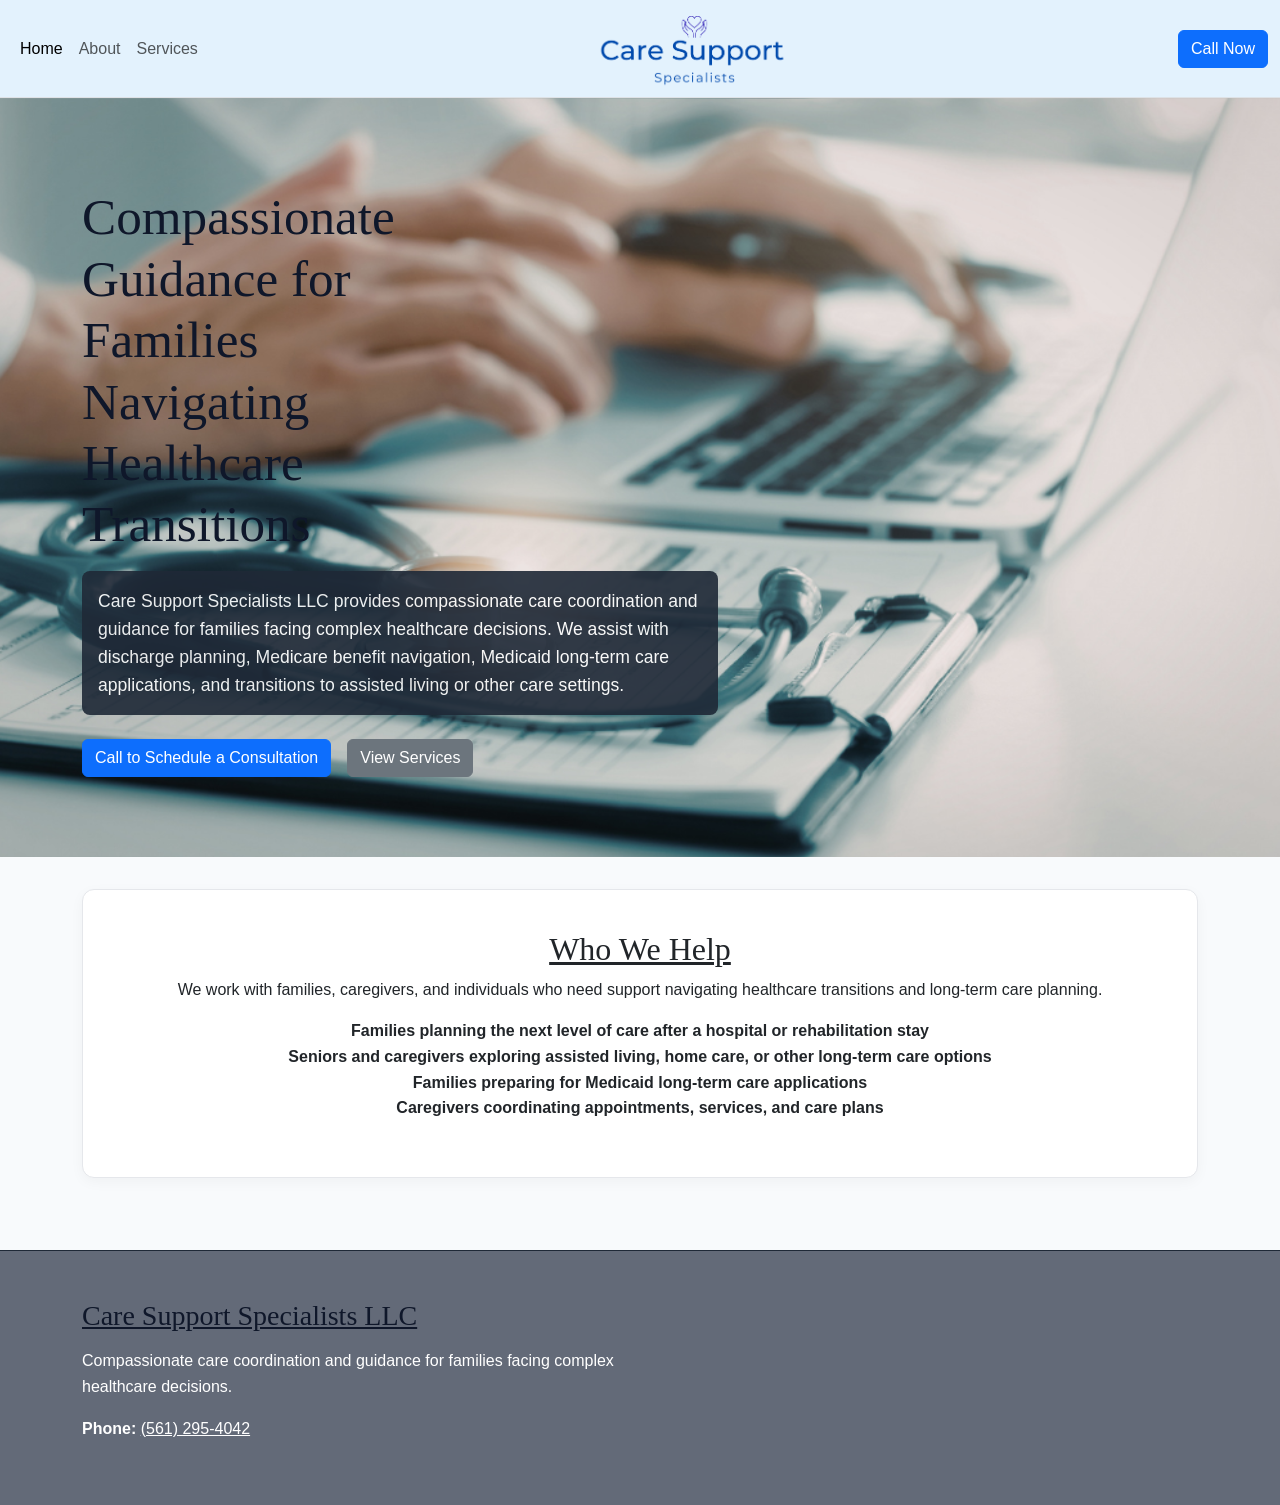
==== docs/index.html @ aa5aa333 "Move everything into docs" ====
<html lang="en">
<head>
  <meta charset="UTF-8" />
  <meta name="viewport" content="width=device-width, initial-scale=1.0" />
  <title>Care Support Specialists LLC | Care Coordination & Healthcare Transition Support</title>
  <link
  href="https://cdn.jsdelivr.net/npm/bootstrap@5.3.8/dist/css/bootstrap.min.css"
  rel="stylesheet">
  <link rel="stylesheet" href="assets/css/styles.css" />
</head>
<body>
  <header class="site-header">
    <nav class="navbar navbar-expand-lg custom-navbar border-bottom border-body">
      <div class="container-fluid d-flex justify-content-between align-items-center">

        <!-- Bootstrap Collapse Button -->
      <div class="d-flex">
        <button
          class="navbar-toggler order-lg-1"
          type="button"
          data-bs-toggle="collapse"
          data-bs-target="#mainNav"
          aria-controls="mainNav"
          aria-expanded="false"
          aria-label="Toggle navigation"
        >
          <span class="navbar-toggler-icon"></span>
        </button>
        <!-- End Bootstrap Collapse Button -->

        <!-- Nav Links -->
        <div class="collapse navbar-collapse " id="mainNav">
          <ul class="navbar-nav me-auto mb-2 mb-lg-0">
            <li class="nav-item"><a class="nav-link active" aria-current="page" href="index.html">Home</a></li>
            <li class="nav-item"><a class="nav-link" href="about.html">About</a></li>
            <li class="nav-item"><a class="nav-link" href="services.html">Services</a></li>
          </ul>
        </div>
      </div>
        <!-- End Nav Links -->

        <!-- Brand Logo -->
        <div>
          <a class="navbar-brand mx-lg-auto" href="index.html">
            <img
              src="assets/images/logo/careSupportSpecialistWordmarkLogo.png"
              alt="Care Support Specialists LLC Logo"
              class="brand-logo"
            >
          </a>
        </div>
        <!-- End Brand Logo -->
         
         <!-- Call Button -->
        <div>
          <a href="tel:15612954042" class="btn btn-primary">
            Call Now
          </a>
        </div>
        <!-- End Call Button -->
      </div>
    </nav>
  </header>

  <section class="hero">
    <div class="container">
      <h1 class="hero-header">Compassionate Guidance for Families Navigating Healthcare Transitions</h1>
      <p>
        Care Support Specialists LLC provides compassionate care coordination and
        guidance for families facing complex healthcare decisions. We assist with
        discharge planning, Medicare benefit navigation, Medicaid long-term care
        applications, and transitions to assisted living or other care settings.
      </p>
      <div class="hero-actions">
        <a href="tel:15612954042" class="btn btn-primary">Call to Schedule a Consultation</a>
        <a href="services.html" class="btn btn-secondary">View Services</a>
      </div>
    </div>
  </section>
  <div class="container text-center">
    <div class="row">
      <div class="col-xxl-12 col-xl-12 col-md-12 col-sm-12 col-12 mb-4">
        <div class="card">
          <div class="card-body">
            <h2 class="card-title">Who We Help</h2>
            <p class="card-text px-lg-5 px-md-5">
              We work with families, caregivers, and individuals who need support navigating healthcare transitions and long-term care planning.
            </p>
            <ul>
              <li>Families planning the next level of care after a hospital or rehabilitation stay</li>
              <li>Seniors and caregivers exploring assisted living, home care, or other long-term care options</li>
              <li>Families preparing for Medicaid long-term care applications</li>
              <li>Caregivers coordinating appointments, services, and care plans</li>
            </ul>
          </div>
        </div>
      </div>
    </div>
  </div>

  <footer>
    <div class="container">
      <h3>Care Support Specialists LLC</h3>
      <p>Compassionate care coordination and guidance for families facing complex healthcare decisions.</p>
      <p><strong>Phone:</strong> <a href="tel:15612954042">(561) 295-4042</a></p>
    </div>
  </footer>
  <script src="https://cdn.jsdelivr.net/npm/bootstrap@5.3.8/dist/js/bootstrap.bundle.min.js"></script>
  <script src="../assets/js/main.js"></script>
</body>
</html>
---- docs/assets/css/styles.css ----
/* HTML Defaults */
* {
  box-sizing: border-box;
  margin: 0;
  padding: 0;
}

html {
  scroll-behavior: smooth;
}

body {
  font-family: 'Segoe UI', Tahoma, Geneva, Verdana, sans-serif;
  line-height: 1.6;
  color: #1f2937;
  background-color: #f8fafc;
}

h1, h2, h3, h4, h5, h6 {
  font-family: Cambria, Cochin, Georgia, Times, 'Times New Roman', serif;
  color: #1f2937;
}

/* End HTML Defaults */

/* Navigation */

.navbar {
  background-color: #e3f2fd;
}

.navbar-toggler {
  border: none;
}

.navbar-toggler:focus {
  outline: none;
  box-shadow: none;
}

.brand-logo {
  height: auto;
  width: 200px;
  margin-top: 0.5rem;
}

/* End Nav */

.logo {
  height: auto;
  width: 200px;
  margin-top: 0.5rem;
  mix-blend-mode: multiply;
}


img {
  max-width: 100%;
  display: block;
}

a {
  color: inherit;
  text-decoration: none;
}

/* .container {
  width: min(1100px, 90%);
  margin: 0 auto;
} */

section {
  padding: 1rem 0;
}

h1,
h2,
h3 {
  line-height: 1.2;
  margin-bottom: 1rem;
  color: #0f172a;
}

p {
  margin-bottom: 1rem;
  max-width: 65ch;
}

.hero {
  background: linear-gradient(to bottom, #eff6ff, #ffffff);
  padding: 5rem 0;
  background-image: url('../images/medicalStockSeries/1.png');
  background-position: center;
  background-size: cover;
  margin-bottom: 2rem;
}

.hero h1 {
  font-size: clamp(2rem, 4vw, 3.5rem);
  max-width: 14ch;
  padding-top: 0.5rem;
}
.hero p {
  font-size: 1.1rem;
  margin-bottom: 1.5rem;
  background-color: #1f2937;
  border-radius: 0.5rem;
  color: #ffffff;
  padding: 1rem;
  opacity: 0.9;
}

.hero-actions {
  display: flex;
  flex-wrap: wrap;
  gap: 1rem;
}

.grid {
  display: grid;
  gap: 1.5rem;
}

.grid-2 {
  grid-template-columns: repeat(2, minmax(0, 1fr));
}

.card {
  background: #ffffff;
  padding: 1.5rem;
  border-radius: 0.75rem;
  border: 1px solid #e5e7eb;
  box-shadow: 0 4px 14px rgba(0, 0, 0, 0.04);
}

footer {
  background: #636a78;
  color: #ffffff;
  padding: 3rem 0;
  margin-top: 3rem;
  border-top: #1f2937 solid 1px;
}

footer h3 {
  color: #0f172a;
  margin-bottom: 1rem;
}

footer p {
  color: #ffffff;
}

footer a {
  color: #ffffff;
  text-decoration: underline;
}

footer a:hover {
  color: #2563eb;
}

/* Home Page Overrides */

/* End Home Page Overrides */

/* About Page Overrides */

.about {
  background-image: url('../images/medicalStockSeries/2.png');
  background-position: center;
  background-size: cover;
  padding: 5rem 0;
  display: grid;
  justify-content: center;
  backdrop-filter: blur(20px);
  margin-bottom: 2rem;
}

.banner p {
  font-size: 1.25rem;
  font-weight: 600;
  padding: 1rem;
  background-color: rgba(3, 8, 56, 0.2);
  border-radius: 1em 1em 7rem 1em;
  backdrop-filter: blur(100px);
  color: #000000;
}

/* End About Page overrides */

/* Services Page Overrides */
.services-banner {
  background-image: url('../images/medicalStockSeries/3.png');
  background-position: center;
  background-size: cover;
  padding: 17rem 0;
  display: grid;
  justify-content: center;
  margin-bottom: 2rem;
}

.card-body ul{
  list-style-type: none;
  padding-left: 0;
  font-weight: 600;
}

.card-body h2, h3{
  text-decoration: underline;
}

.card-text{
  max-width: none;
}

/* End Services Page Overrides */
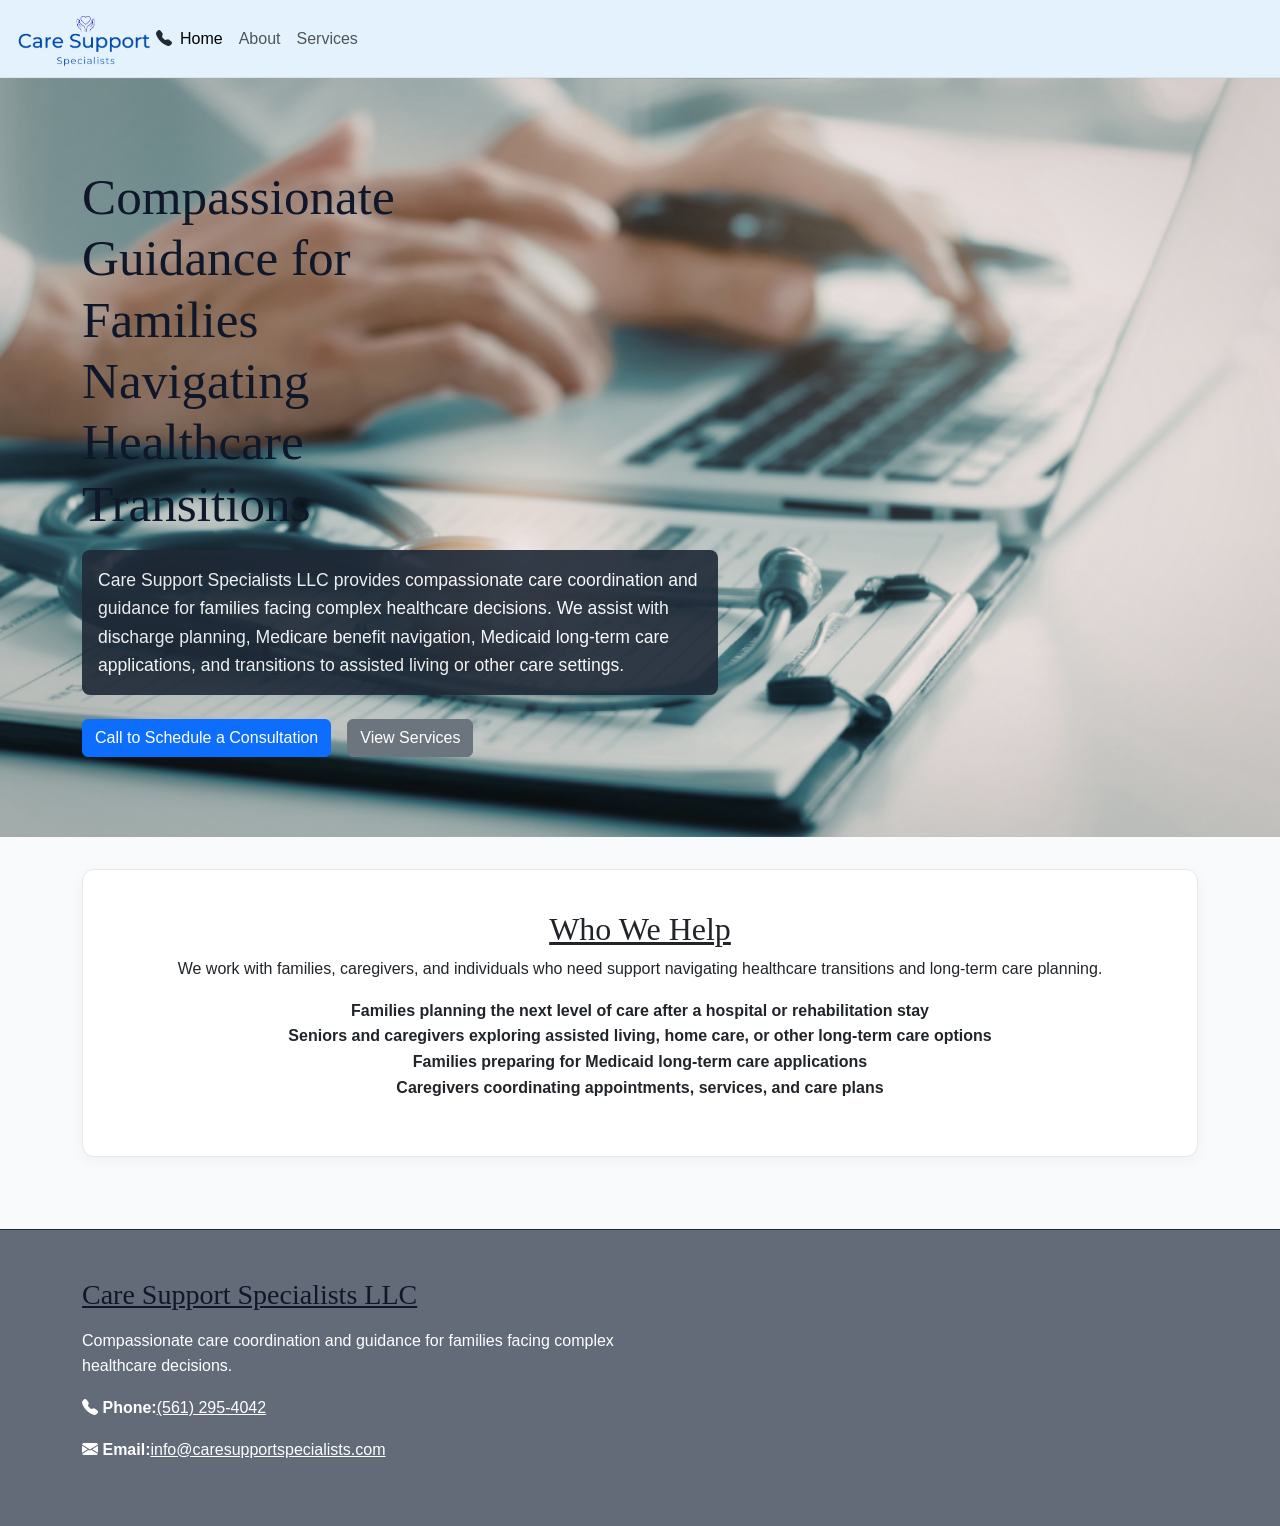
==== commit 672b7a28: "Fix Navbar display, Add Email to Footer, and Add BI icons." ====
--- a/docs/index.html
+++ b/docs/index.html
@@ -6,6 +6,7 @@
   <link
   href="https://cdn.jsdelivr.net/npm/bootstrap@5.3.8/dist/css/bootstrap.min.css"
   rel="stylesheet">
+  <link rel="stylesheet" href="https://cdn.jsdelivr.net/npm/bootstrap-icons@1.13.1/font/bootstrap-icons.min.css">
   <link rel="stylesheet" href="assets/css/styles.css" />
 </head>
 <body>
@@ -14,7 +15,6 @@
       <div class="container-fluid d-flex justify-content-between align-items-center">
 
         <!-- Bootstrap Collapse Button -->
-      <div class="d-flex">
         <button
           class="navbar-toggler order-lg-1"
           type="button"
@@ -27,17 +27,6 @@
           <span class="navbar-toggler-icon"></span>
         </button>
         <!-- End Bootstrap Collapse Button -->
-
-        <!-- Nav Links -->
-        <div class="collapse navbar-collapse " id="mainNav">
-          <ul class="navbar-nav me-auto mb-2 mb-lg-0">
-            <li class="nav-item"><a class="nav-link active" aria-current="page" href="index.html">Home</a></li>
-            <li class="nav-item"><a class="nav-link" href="about.html">About</a></li>
-            <li class="nav-item"><a class="nav-link" href="services.html">Services</a></li>
-          </ul>
-        </div>
-      </div>
-        <!-- End Nav Links -->
 
         <!-- Brand Logo -->
         <div>
@@ -53,11 +42,21 @@
          
          <!-- Call Button -->
         <div>
-          <a href="tel:15612954042" class="btn btn-primary">
-            Call Now
+          <a href="tel:15612954042" class="">
+            <i class="bi bi-telephone-fill" title="Call Now"></i>
           </a>
         </div>
         <!-- End Call Button -->
+
+         <!-- Nav Links -->
+        <div class="collapse navbar-collapse " id="mainNav">
+          <ul class="navbar-nav me-auto mb-2 mb-lg-0">
+            <li class="nav-item"><a class="nav-link active" aria-current="page" href="index.html">Home</a></li>
+            <li class="nav-item"><a class="nav-link" href="about.html">About</a></li>
+            <li class="nav-item"><a class="nav-link" href="services.html">Services</a></li>
+          </ul>
+        </div>
+        <!-- End Nav Links -->
       </div>
     </nav>
   </header>
@@ -102,7 +101,18 @@
     <div class="container">
       <h3>Care Support Specialists LLC</h3>
       <p>Compassionate care coordination and guidance for families facing complex healthcare decisions.</p>
-      <p><strong>Phone:</strong> <a href="tel:15612954042">(561) 295-4042</a></p>
+      <p>
+        <i class="bi bi-telephone-fill"></i>
+        <strong>Phone:</strong><a href="tel:15612954042">(561) 295-4042</a>
+      </p>
+      <p>
+        <i class="bi bi-envelope-fill"></i>
+        <strong>Email:</strong><a href="mailto:info@caresupportspecialists.com">info@caresupportspecialists.com</a>
+      </p>
+      <!-- <p>
+        <i class="bi bi-geo-alt-fill"></i>
+        <strong>Address:</strong> 123 Main Street, Suite 100, Anytown, FL 12345
+      </p> -->
     </div>
   </footer>
   <script src="https://cdn.jsdelivr.net/npm/bootstrap@5.3.8/dist/js/bootstrap.bundle.min.js"></script>
--- a/docs/assets/css/styles.css
+++ b/docs/assets/css/styles.css
@@ -31,6 +31,8 @@
 
 .navbar-toggler {
   border: none;
+  padding: 0.05rem 0.05rem;
+  font-size: 0.875rem;
 }
 
 .navbar-toggler:focus {
@@ -40,19 +42,11 @@
 
 .brand-logo {
   height: auto;
-  width: 200px;
+  width: 9rem;
   margin-top: 0.5rem;
 }
 
 /* End Nav */
-
-.logo {
-  height: auto;
-  width: 200px;
-  margin-top: 0.5rem;
-  mix-blend-mode: multiply;
-}
-
 
 img {
   max-width: 100%;
@@ -63,11 +57,6 @@
   color: inherit;
   text-decoration: none;
 }
-
-/* .container {
-  width: min(1100px, 90%);
-  margin: 0 auto;
-} */
 
 section {
   padding: 1rem 0;
@@ -114,15 +103,6 @@
   display: flex;
   flex-wrap: wrap;
   gap: 1rem;
-}
-
-.grid {
-  display: grid;
-  gap: 1.5rem;
-}
-
-.grid-2 {
-  grid-template-columns: repeat(2, minmax(0, 1fr));
 }
 
 .card {
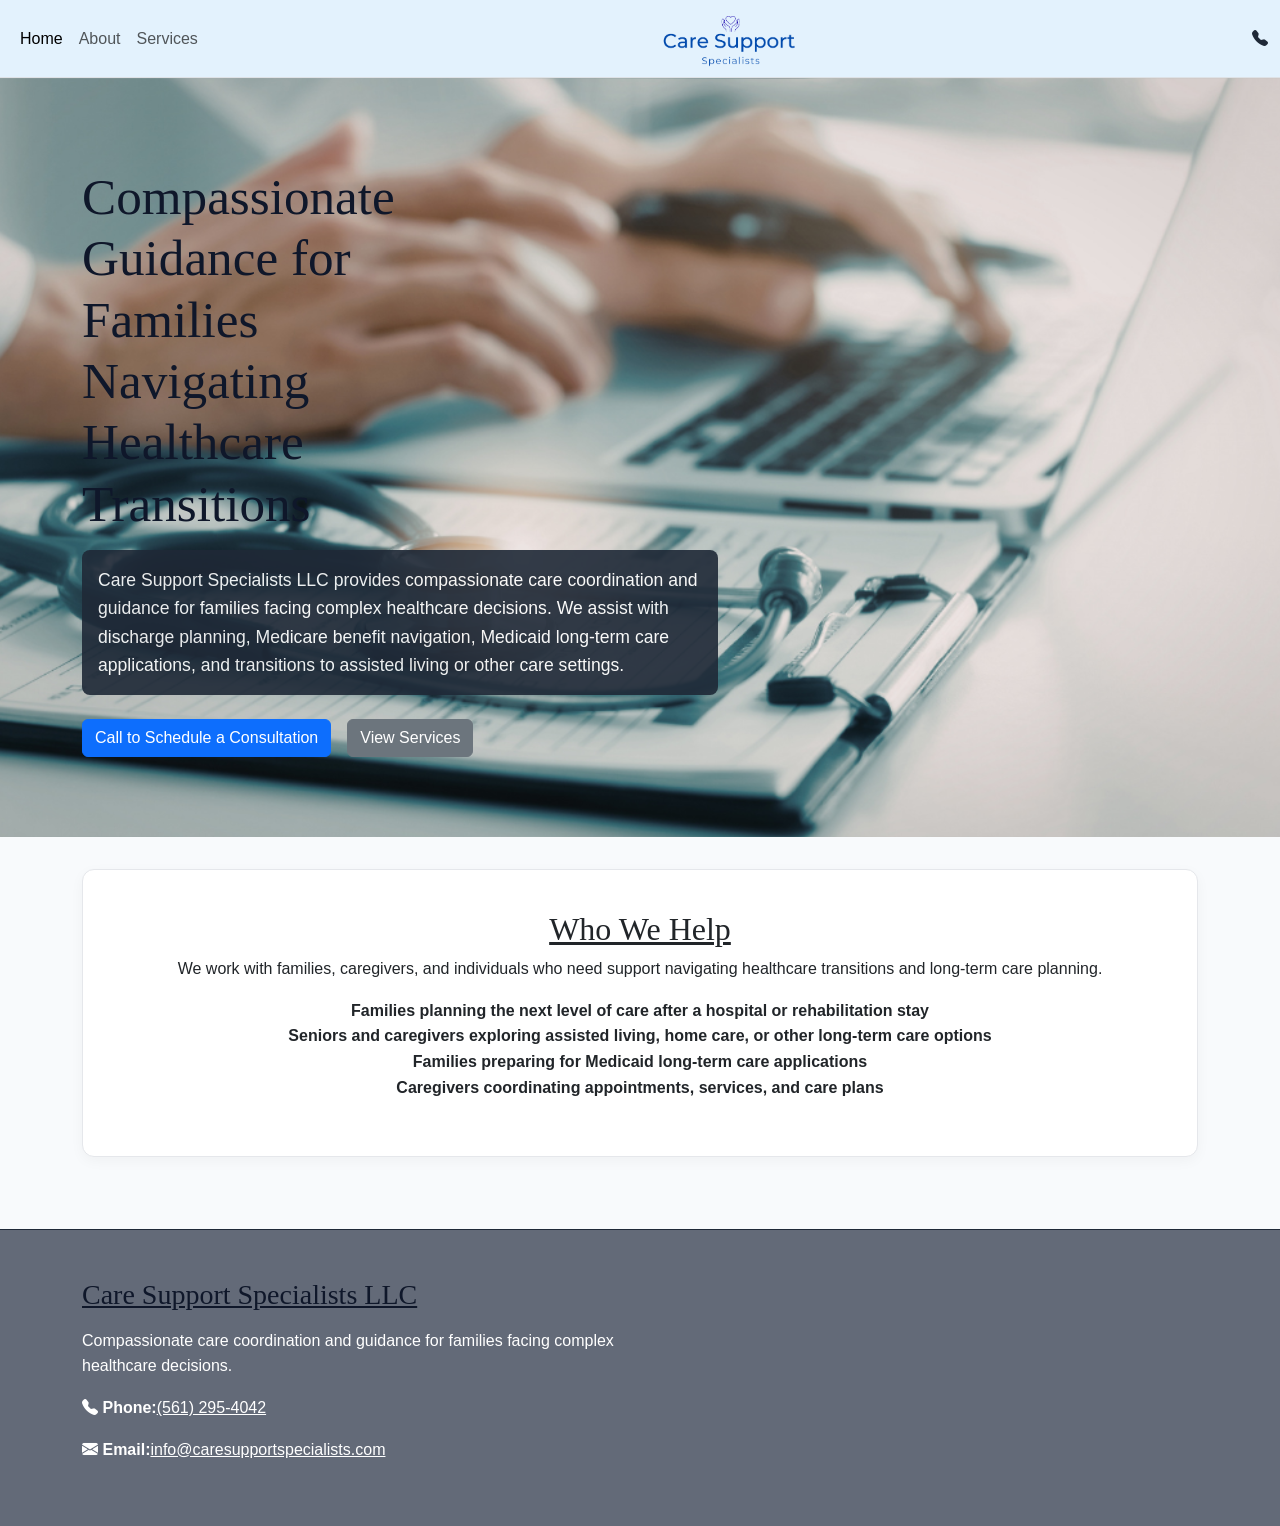
==== commit d2e51fea: "Fix Navbar Layout on screens >=768px" ====
--- a/docs/index.html
+++ b/docs/index.html
@@ -14,49 +14,32 @@
     <nav class="navbar navbar-expand-lg custom-navbar border-bottom border-body">
       <div class="container-fluid d-flex justify-content-between align-items-center">
 
-        <!-- Bootstrap Collapse Button -->
-        <button
-          class="navbar-toggler order-lg-1"
-          type="button"
-          data-bs-toggle="collapse"
-          data-bs-target="#mainNav"
-          aria-controls="mainNav"
-          aria-expanded="false"
-          aria-label="Toggle navigation"
-        >
-          <span class="navbar-toggler-icon"></span>
-        </button>
-        <!-- End Bootstrap Collapse Button -->
+        <div class="order-1">
+          <button class="navbar-toggler" type="button" data-bs-toggle="collapse" data-bs-target="#mainNav">
+            <span class="navbar-toggler-icon"></span>
+          </button>
 
-        <!-- Brand Logo -->
-        <div>
-          <a class="navbar-brand mx-lg-auto" href="index.html">
-            <img
-              src="assets/images/logo/careSupportSpecialistWordmarkLogo.png"
-              alt="Care Support Specialists LLC Logo"
-              class="brand-logo"
-            >
+          <div class="collapse navbar-collapse" id="mainNav">
+            <ul class="navbar-nav">
+              <li class="nav-item"><a class="nav-link active" href="index.html">Home</a></li>
+              <li class="nav-item"><a class="nav-link" href="about.html">About</a></li>
+              <li class="nav-item"><a class="nav-link" href="services.html">Services</a></li>
+            </ul>
+          </div>
+        </div>
+
+        <div class="order-2">
+          <a class="navbar-brand mx-0" href="index.html">
+            <img src="assets/images/logo/careSupportSpecialistWordmarkLogo.png" alt="Logo" class="brand-logo">
           </a>
         </div>
-        <!-- End Brand Logo -->
-         
-         <!-- Call Button -->
-        <div>
-          <a href="tel:15612954042" class="">
+
+        <div class="order-3">
+          <a href="tel:15612954042" class="nav-link">
             <i class="bi bi-telephone-fill" title="Call Now"></i>
           </a>
         </div>
-        <!-- End Call Button -->
 
-         <!-- Nav Links -->
-        <div class="collapse navbar-collapse " id="mainNav">
-          <ul class="navbar-nav me-auto mb-2 mb-lg-0">
-            <li class="nav-item"><a class="nav-link active" aria-current="page" href="index.html">Home</a></li>
-            <li class="nav-item"><a class="nav-link" href="about.html">About</a></li>
-            <li class="nav-item"><a class="nav-link" href="services.html">Services</a></li>
-          </ul>
-        </div>
-        <!-- End Nav Links -->
       </div>
     </nav>
   </header>
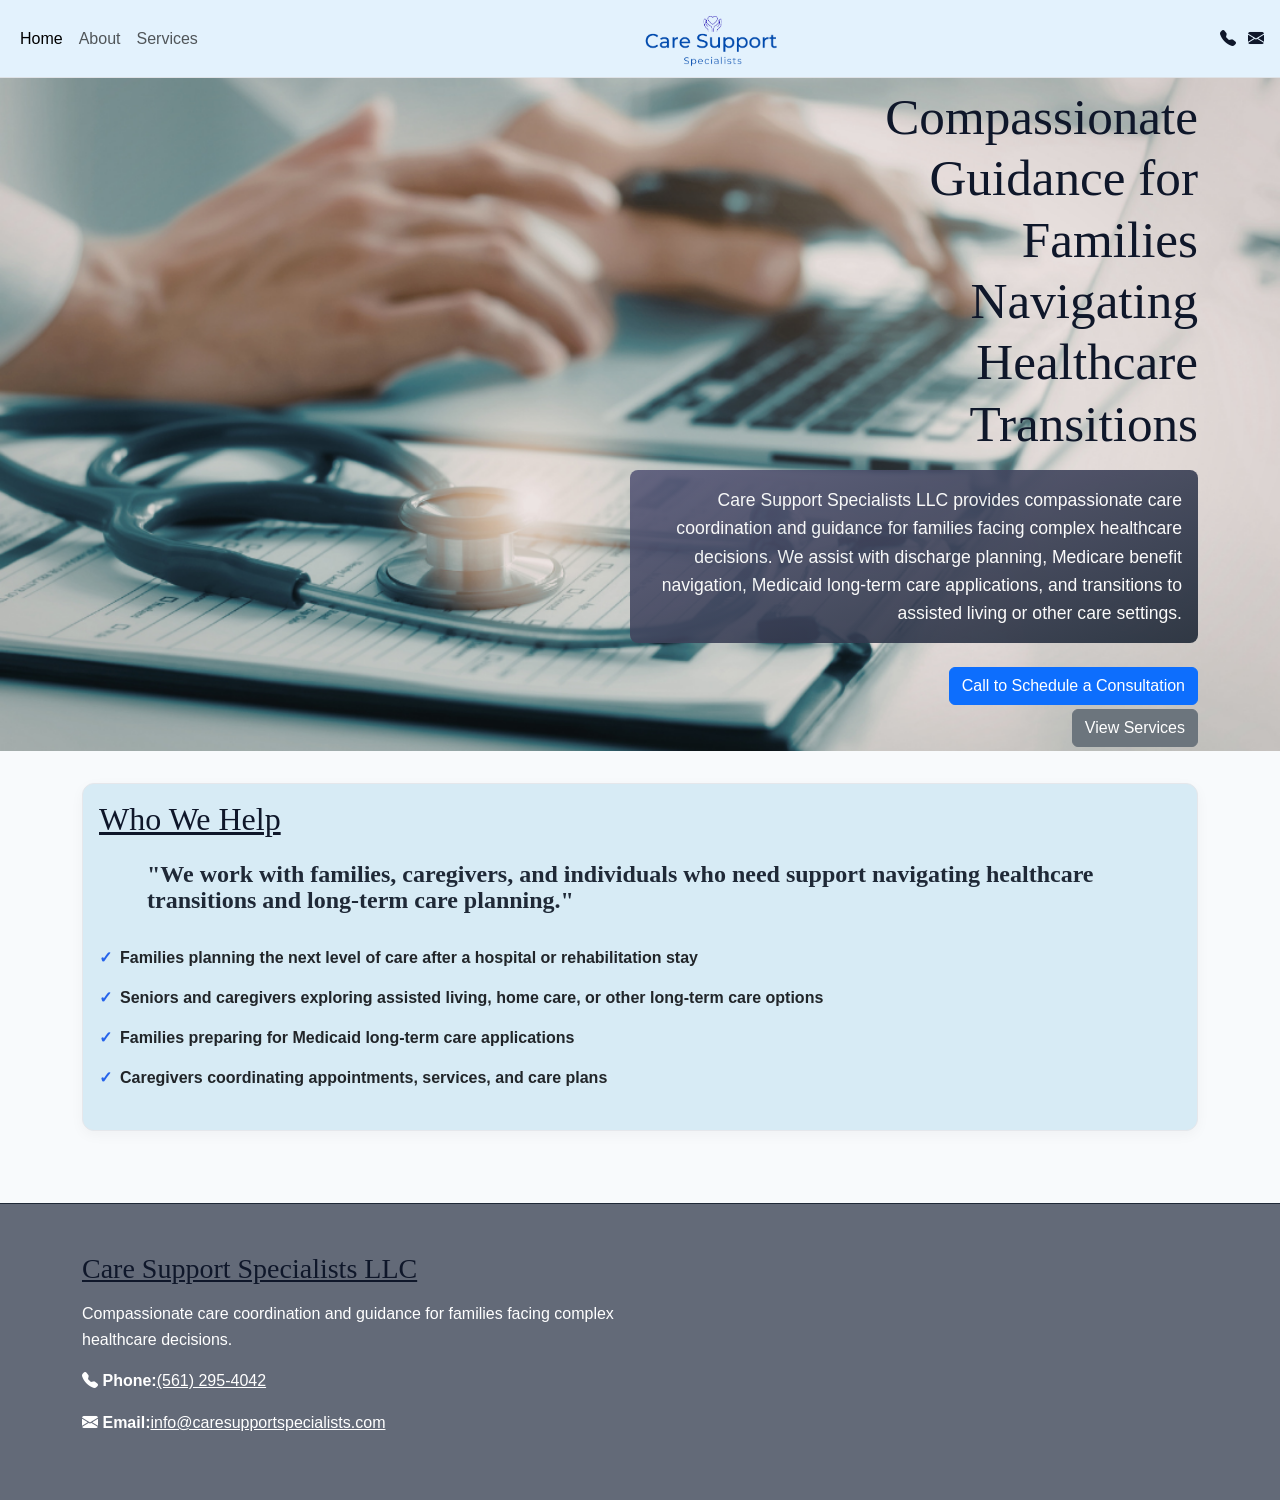
==== commit 2bbce320: "Un-centering headers, stick-top navbar, image padding." ====
--- a/docs/index.html
+++ b/docs/index.html
@@ -10,8 +10,8 @@
   <link rel="stylesheet" href="assets/css/styles.css" />
 </head>
 <body>
-  <header class="site-header">
-    <nav class="navbar navbar-expand-lg custom-navbar border-bottom border-body">
+  <header class="site-header sticky-top">
+    <nav class="navbar navbar-expand-lg custom-navbar border-bottom border-body ">
       <div class="container-fluid d-flex justify-content-between align-items-center">
 
         <div class="order-1">
@@ -35,17 +35,23 @@
         </div>
 
         <div class="order-3">
-          <a href="tel:15612954042" class="nav-link">
-            <i class="bi bi-telephone-fill" title="Call Now"></i>
-          </a>
+          <div class="nav-phone-icon">
+            <a href="tel:15612954042" class="nav-link">
+              <i class="bi bi-telephone-fill" title="Call Now"></i>
+            </a>
+          </div>
+          <div class="nav-mail-icon">
+            <a href="mailto:info@caresupportspecialists.com" class="nav-link">
+              <i class="bi bi-envelope-fill" title="Email Us"></i>
+            </a>
+          </div>
         </div>
-
       </div>
     </nav>
   </header>
 
   <section class="hero">
-    <div class="container">
+    <div class="container d-flex flex-column align-items-end justify-content-center text-end">
       <h1 class="hero-header">Compassionate Guidance for Families Navigating Healthcare Transitions</h1>
       <p>
         Care Support Specialists LLC provides compassionate care coordination and
@@ -53,22 +59,21 @@
         discharge planning, Medicare benefit navigation, Medicaid long-term care
         applications, and transitions to assisted living or other care settings.
       </p>
-      <div class="hero-actions">
-        <a href="tel:15612954042" class="btn btn-primary">Call to Schedule a Consultation</a>
-        <a href="services.html" class="btn btn-secondary">View Services</a>
-      </div>
+        <a href="tel:15612954042" class="btn btn-primary mb-1">Call to Schedule a Consultation</a>
+        <a href="services.html" class="btn btn-secondary mb-1">View Services</a>
     </div>
   </section>
-  <div class="container text-center">
+
+  <div class="container">
     <div class="row">
       <div class="col-xxl-12 col-xl-12 col-md-12 col-sm-12 col-12 mb-4">
         <div class="card">
           <div class="card-body">
             <h2 class="card-title">Who We Help</h2>
-            <p class="card-text px-lg-5 px-md-5">
-              We work with families, caregivers, and individuals who need support navigating healthcare transitions and long-term care planning.
-            </p>
-            <ul>
+            <h4 class="card-text px-lg-5 px-md-5 mb-4 mt-4">
+              "We work with families, caregivers, and individuals who need support navigating healthcare transitions and long-term care planning."
+            </h4>
+            <ul class="list-unstyled">
               <li>Families planning the next level of care after a hospital or rehabilitation stay</li>
               <li>Seniors and caregivers exploring assisted living, home care, or other long-term care options</li>
               <li>Families preparing for Medicaid long-term care applications</li>
--- a/docs/assets/css/styles.css
+++ b/docs/assets/css/styles.css
@@ -46,21 +46,24 @@
   margin-top: 0.5rem;
 }
 
+.nav-phone-icon, .nav-mail-icon {
+  color: #0f172a;
+  padding: 0.25rem;
+  border-radius: 0.6rem;
+  display: inline-flex;
+}
+
 /* End Nav */
 
-img {
-  max-width: 100%;
-  display: block;
-}
 
 a {
   color: inherit;
   text-decoration: none;
 }
 
-section {
+/* section {
   padding: 1rem 0;
-}
+} */
 
 h1,
 h2,
@@ -77,7 +80,6 @@
 
 .hero {
   background: linear-gradient(to bottom, #eff6ff, #ffffff);
-  padding: 5rem 0;
   background-image: url('../images/medicalStockSeries/1.png');
   background-position: center;
   background-size: cover;
@@ -92,22 +94,16 @@
 .hero p {
   font-size: 1.1rem;
   margin-bottom: 1.5rem;
-  background-color: #1f2937;
+  background:linear-gradient(338deg, rgba(31, 41, 55, 1) 0%, rgb(90 90 122) 100%);
   border-radius: 0.5rem;
   color: #ffffff;
   padding: 1rem;
   opacity: 0.9;
-}
-
-.hero-actions {
-  display: flex;
-  flex-wrap: wrap;
-  gap: 1rem;
+  max-width: 58ch;
 }
 
 .card {
-  background: #ffffff;
-  padding: 1.5rem;
+  background: #d7ebf5;
   border-radius: 0.75rem;
   border: 1px solid #e5e7eb;
   box-shadow: 0 4px 14px rgba(0, 0, 0, 0.04);
@@ -156,27 +152,30 @@
   margin-bottom: 2rem;
 }
 
-.banner p {
-  font-size: 1.25rem;
-  font-weight: 600;
+.banner h1{
+  margin-right: 1rem;
+}
+
+.banner h4 {
   padding: 1rem;
-  background-color: rgba(3, 8, 56, 0.2);
-  border-radius: 1em 1em 7rem 1em;
-  backdrop-filter: blur(100px);
   color: #000000;
+  width: 55%;
 }
 
 /* End About Page overrides */
 
 /* Services Page Overrides */
 .services-banner {
-  background-image: url('../images/medicalStockSeries/3.png');
-  background-position: center;
-  background-size: cover;
-  padding: 17rem 0;
-  display: grid;
-  justify-content: center;
   margin-bottom: 2rem;
+}
+
+#myTab .nav-link{
+  color: #000000
+}
+
+#myTab .nav-link.active{
+  color: #ffffff;
+  background-color: #0f172a;
 }
 
 .card-body ul{
@@ -186,11 +185,44 @@
 }
 
 .card-body h2, h3{
+  color: #0f172a;
   text-decoration: underline;
+}
+
+
+.sub-card-title {
+  font-weight: bold;
 }
 
 .card-text{
   max-width: none;
+  line-height: 1.6rem;
+  font-weight: 600;
+  margin-top: 1.2rem;
+  
+}
+
+.sub-card-body {
+  background-color: #e9eaeb;
+  border-radius: 0.75rem;
+}
+
+.geo-icon, .clipboard-icon {
+  font-size: 3rem;
+  justify-content: center;
+  margin-bottom: 1.25rem;
+  background: linear-gradient(to top, #2563eb, #b4bccf );
+  -webkit-background-clip: text; 
+  -webkit-text-fill-color: transparent; 
+  display: grid;
+}
+
+.list-unstyled li::before {
+  content: "✓";
+  color: #2563eb;
+  margin-right: 0.5rem;
+  justify-content: left;
+  line-height: 2.5rem;
 }
 
 /* End Services Page Overrides */
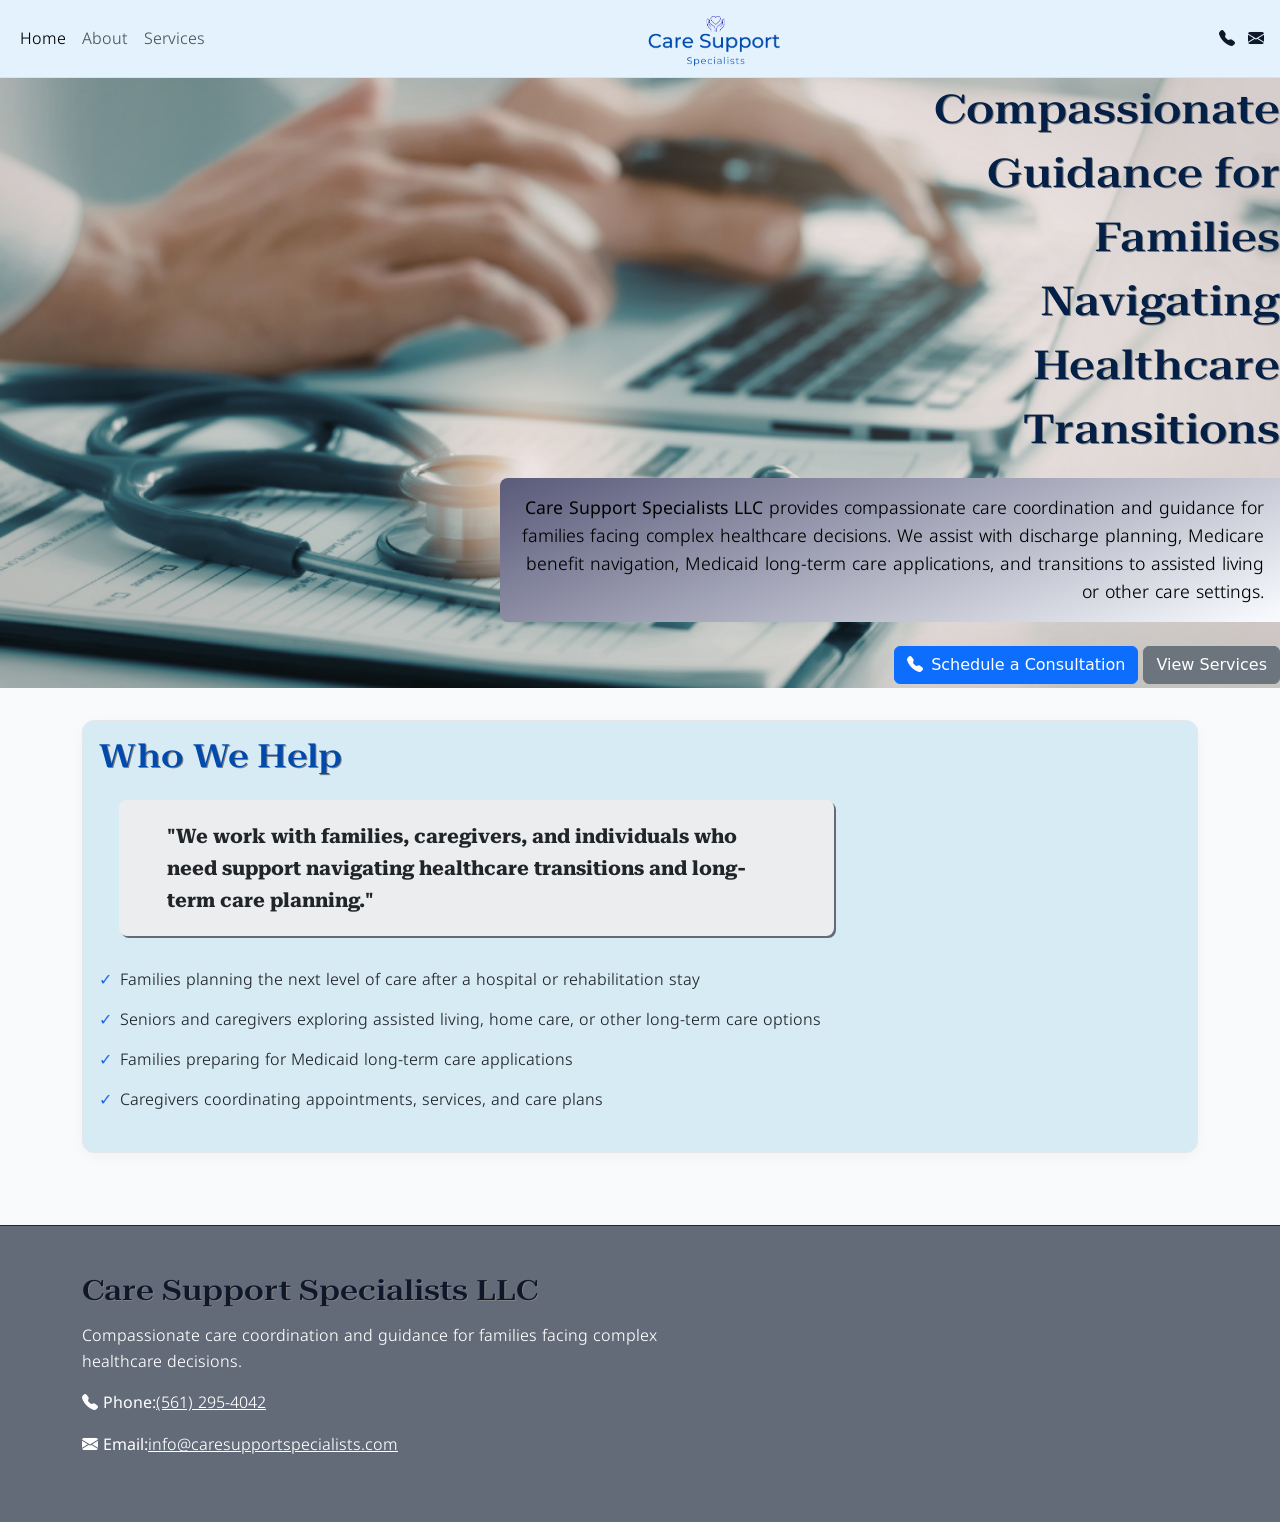
==== commit 50139c16: "Major style changes to font headers and paragraphs. Added animations. Responsive fixes." ====
--- a/docs/index.html
+++ b/docs/index.html
@@ -3,10 +3,18 @@
   <meta charset="UTF-8" />
   <meta name="viewport" content="width=device-width, initial-scale=1.0" />
   <title>Care Support Specialists LLC | Care Coordination & Healthcare Transition Support</title>
+  <!-- bootstrap and bi icon -->
+  <link href="https://cdn.jsdelivr.net/npm/bootstrap@5.3.8/dist/css/bootstrap.min.css" rel="stylesheet">
+  <link rel="stylesheet" href="https://cdn.jsdelivr.net/npm/bootstrap-icons@1.13.1/font/bootstrap-icons.min.css">
+  <!-- google fonts -->
+  <link rel="preconnect" href="https://fonts.googleapis.com">
+  <link rel="preconnect" href="https://fonts.gstatic.com" crossorigin>
+  <link href="https://fonts.googleapis.com/css2?family=Noto+Kufi+Arabic:wght@100..900&family=Roboto+Serif:ital,opsz,wdth,wght,GRAD@0,8..144,140.8,564,-50;1,8..144,140.8,564,-50&display=swap" rel="stylesheet">
   <link
-  href="https://cdn.jsdelivr.net/npm/bootstrap@5.3.8/dist/css/bootstrap.min.css"
-  rel="stylesheet">
-  <link rel="stylesheet" href="https://cdn.jsdelivr.net/npm/bootstrap-icons@1.13.1/font/bootstrap-icons.min.css">
+    rel="stylesheet"
+    href="https://cdnjs.cloudflare.com/ajax/libs/animate.css/4.1.1/animate.min.css"
+  />
+<!-- local styles -->
   <link rel="stylesheet" href="assets/css/styles.css" />
 </head>
 <body>
@@ -51,16 +59,18 @@
   </header>
 
   <section class="hero">
-    <div class="container d-flex flex-column align-items-end justify-content-center text-end">
-      <h1 class="hero-header">Compassionate Guidance for Families Navigating Healthcare Transitions</h1>
-      <p>
-        Care Support Specialists LLC provides compassionate care coordination and
+    <div class="d-flex flex-column align-items-end justify-content-center text-end">
+      <h1 class="hero-header animate__animated animate__fadeInLeft ">Compassionate Guidance for Families Navigating Healthcare Transitions</h1>
+      <p class="animate__animated animate__fadeInLeft animate__delay-1s">
+        <strong>Care Support Specialists LLC</strong> provides compassionate care coordination and
         guidance for families facing complex healthcare decisions. We assist with
         discharge planning, Medicare benefit navigation, Medicaid long-term care
         applications, and transitions to assisted living or other care settings.
       </p>
-        <a href="tel:15612954042" class="btn btn-primary mb-1">Call to Schedule a Consultation</a>
-        <a href="services.html" class="btn btn-secondary mb-1">View Services</a>
+    </div>
+    <div class="text-end hero-actions">
+      <a href="tel:15612954042" class="btn btn-primary mb-1 animate__animated animate__fadeInUp animate__delay-2s"><i class="bi bi-telephone-fill me-2"></i>Schedule a Consultation</a>
+      <a href="services.html" class="btn btn-secondary mb-1 animate__animated animate__fadeInUp animate__delay-2s">View Services</a>
     </div>
   </section>
 
@@ -70,9 +80,9 @@
         <div class="card">
           <div class="card-body">
             <h2 class="card-title">Who We Help</h2>
-            <h4 class="card-text px-lg-5 px-md-5 mb-4 mt-4">
+            <p class="speech-bubble px-lg-5 px-md-5 mb-4 mt-4">
               "We work with families, caregivers, and individuals who need support navigating healthcare transitions and long-term care planning."
-            </h4>
+            </p>
             <ul class="list-unstyled">
               <li>Families planning the next level of care after a hospital or rehabilitation stay</li>
               <li>Seniors and caregivers exploring assisted living, home care, or other long-term care options</li>
--- a/docs/assets/css/styles.css
+++ b/docs/assets/css/styles.css
@@ -10,16 +10,10 @@
 }
 
 body {
-  font-family: 'Segoe UI', Tahoma, Geneva, Verdana, sans-serif;
   line-height: 1.6;
-  color: #1f2937;
   background-color: #f8fafc;
 }
 
-h1, h2, h3, h4, h5, h6 {
-  font-family: Cambria, Cochin, Georgia, Times, 'Times New Roman', serif;
-  color: #1f2937;
-}
 
 /* End HTML Defaults */
 
@@ -61,45 +55,35 @@
   text-decoration: none;
 }
 
-/* section {
-  padding: 1rem 0;
-} */
-
 h1,
 h2,
 h3 {
-  line-height: 1.2;
+  color: #004aad;
   margin-bottom: 1rem;
-  color: #0f172a;
+  font-family: "Roboto Serif", serif;
+  font-optical-sizing: auto;
+  font-weight: 564;
+  font-style: normal;
+  font-variation-settings:
+    "wdth" 140,
+    "GRAD" -50;
+    text-shadow: 1px 1px gray;
+}
+
+li {
+  font-family: "Noto Kufi Arabic", sans-serif;
+  font-optical-sizing: auto;
+  font-weight: 300;
+  font-style: normal;
 }
 
 p {
   margin-bottom: 1rem;
   max-width: 65ch;
-}
-
-.hero {
-  background: linear-gradient(to bottom, #eff6ff, #ffffff);
-  background-image: url('../images/medicalStockSeries/1.png');
-  background-position: center;
-  background-size: cover;
-  margin-bottom: 2rem;
-}
-
-.hero h1 {
-  font-size: clamp(2rem, 4vw, 3.5rem);
-  max-width: 14ch;
-  padding-top: 0.5rem;
-}
-.hero p {
-  font-size: 1.1rem;
-  margin-bottom: 1.5rem;
-  background:linear-gradient(338deg, rgba(31, 41, 55, 1) 0%, rgb(90 90 122) 100%);
-  border-radius: 0.5rem;
-  color: #ffffff;
-  padding: 1rem;
-  opacity: 0.9;
-  max-width: 58ch;
+  font-family: "Noto Kufi Arabic", sans-serif;
+  font-optical-sizing: auto;
+  font-weight: 300;
+  font-style: normal;
 }
 
 .card {
@@ -115,6 +99,7 @@
   padding: 3rem 0;
   margin-top: 3rem;
   border-top: #1f2937 solid 1px;
+  display: flex;
 }
 
 footer h3 {
@@ -136,7 +121,37 @@
 }
 
 /* Home Page Overrides */
-
+.hero {
+  background-image: url('../images/medicalStockSeries/1.png');
+  background-position: center;
+  background-size: cover;
+  margin-bottom: 2rem;
+}
+
+.hero h1 {
+  max-width: 14ch;
+  line-height: 4rem;
+  color: #042047;
+  text-shadow: 1px 1px gray;
+}
+
+@media (max-width: 768px) {
+  .hero h1 {
+    line-height: 3rem;
+  }
+}
+
+.hero p {
+  font-size: 1.1rem;
+  margin-bottom: 1.5rem;
+  background:linear-gradient(338deg, rgb(249, 252, 255) 0%, rgb(90 90 122) 100%);
+  opacity: 70%;
+  border-radius: 0.5rem 0rem 0rem 0.5rem;
+  color: black;
+  padding: 1rem;
+  opacity: 0.9;
+  max-width: 78ch;
+}
 /* End Home Page Overrides */
 
 /* About Page Overrides */
@@ -145,10 +160,9 @@
   background-image: url('../images/medicalStockSeries/2.png');
   background-position: center;
   background-size: cover;
-  padding: 5rem 0;
+  padding: 2rem 0;
   display: grid;
   justify-content: center;
-  backdrop-filter: blur(20px);
   margin-bottom: 2rem;
 }
 
@@ -156,17 +170,79 @@
   margin-right: 1rem;
 }
 
-.banner h4 {
+.banner p {
   padding: 1rem;
   color: #000000;
   width: 55%;
+  text-shadow: 1px 1px 1px #6a7fac;
+  font-size: 18px;
+}
+
+.reveal-on-scroll {
+  opacity: 0;
+  transform: translateY(30px);
+  transition: all 0.8s ease-out;
+}
+
+.reveal-on-scroll.is-visible {
+  opacity: 1;
+  transform: translateY(0);
+  animation: fadeIn 1s both; 
 }
 
 /* End About Page overrides */
 
 /* Services Page Overrides */
-.services-banner {
-  margin-bottom: 2rem;
+.services-banner-container {
+  width: 100%;
+  overflow: hidden;
+  line-height: 0;
+}
+
+/* 2. Mobile Default (Small & Slim) */
+.services-banner-container img {
+  width: 100%;
+  height: 180px;
+  object-fit: cover;
+  object-position: center; 
+  display: block;
+}
+
+/* 3. Tablet (Medium) */
+@media (min-width: 768px) {
+  .services-banner-container img {
+    height: 320px;    /* Slightly taller for tablets */
+  }
+}
+
+/* 4. Laptop/Desktop (Large) */
+@media (min-width: 1024px) {
+  .services-banner-container img {
+    height: 30rem;
+    object-position: center 70%;
+  }
+}
+
+.services-main-header {
+  display: flex;
+  align-items: center;
+  justify-content: space-around;
+  overflow: hidden;
+}
+
+.services-main-header h1{
+  margin-bottom: 0;
+}
+
+.services-main-header img {
+  margin-left: 5rem;
+}
+
+@media (max-width: 768px){
+  .services-main-header img {
+    padding-top: 0.8rem;
+    margin-left: 0.5rem;
+  }
 }
 
 #myTab .nav-link{
@@ -185,8 +261,18 @@
 }
 
 .card-body h2, h3{
-  color: #0f172a;
-  text-decoration: underline;
+  color: #004aad
+}
+
+.speech-bubble {
+  background: #ecedee;
+  border-radius: 0.5rem;
+  padding: 20px;
+  margin: 20px;
+  font-weight: bold;
+  box-shadow: 2px 2px #636a78;
+  font-family: "Roboto Serif", serif;
+  font-size: 20px;
 }
 
 
@@ -197,7 +283,6 @@
 .card-text{
   max-width: none;
   line-height: 1.6rem;
-  font-weight: 600;
   margin-top: 1.2rem;
   
 }
@@ -205,6 +290,7 @@
 .sub-card-body {
   background-color: #e9eaeb;
   border-radius: 0.75rem;
+  font-family: "Roboto Serif", serif;
 }
 
 .geo-icon, .clipboard-icon {
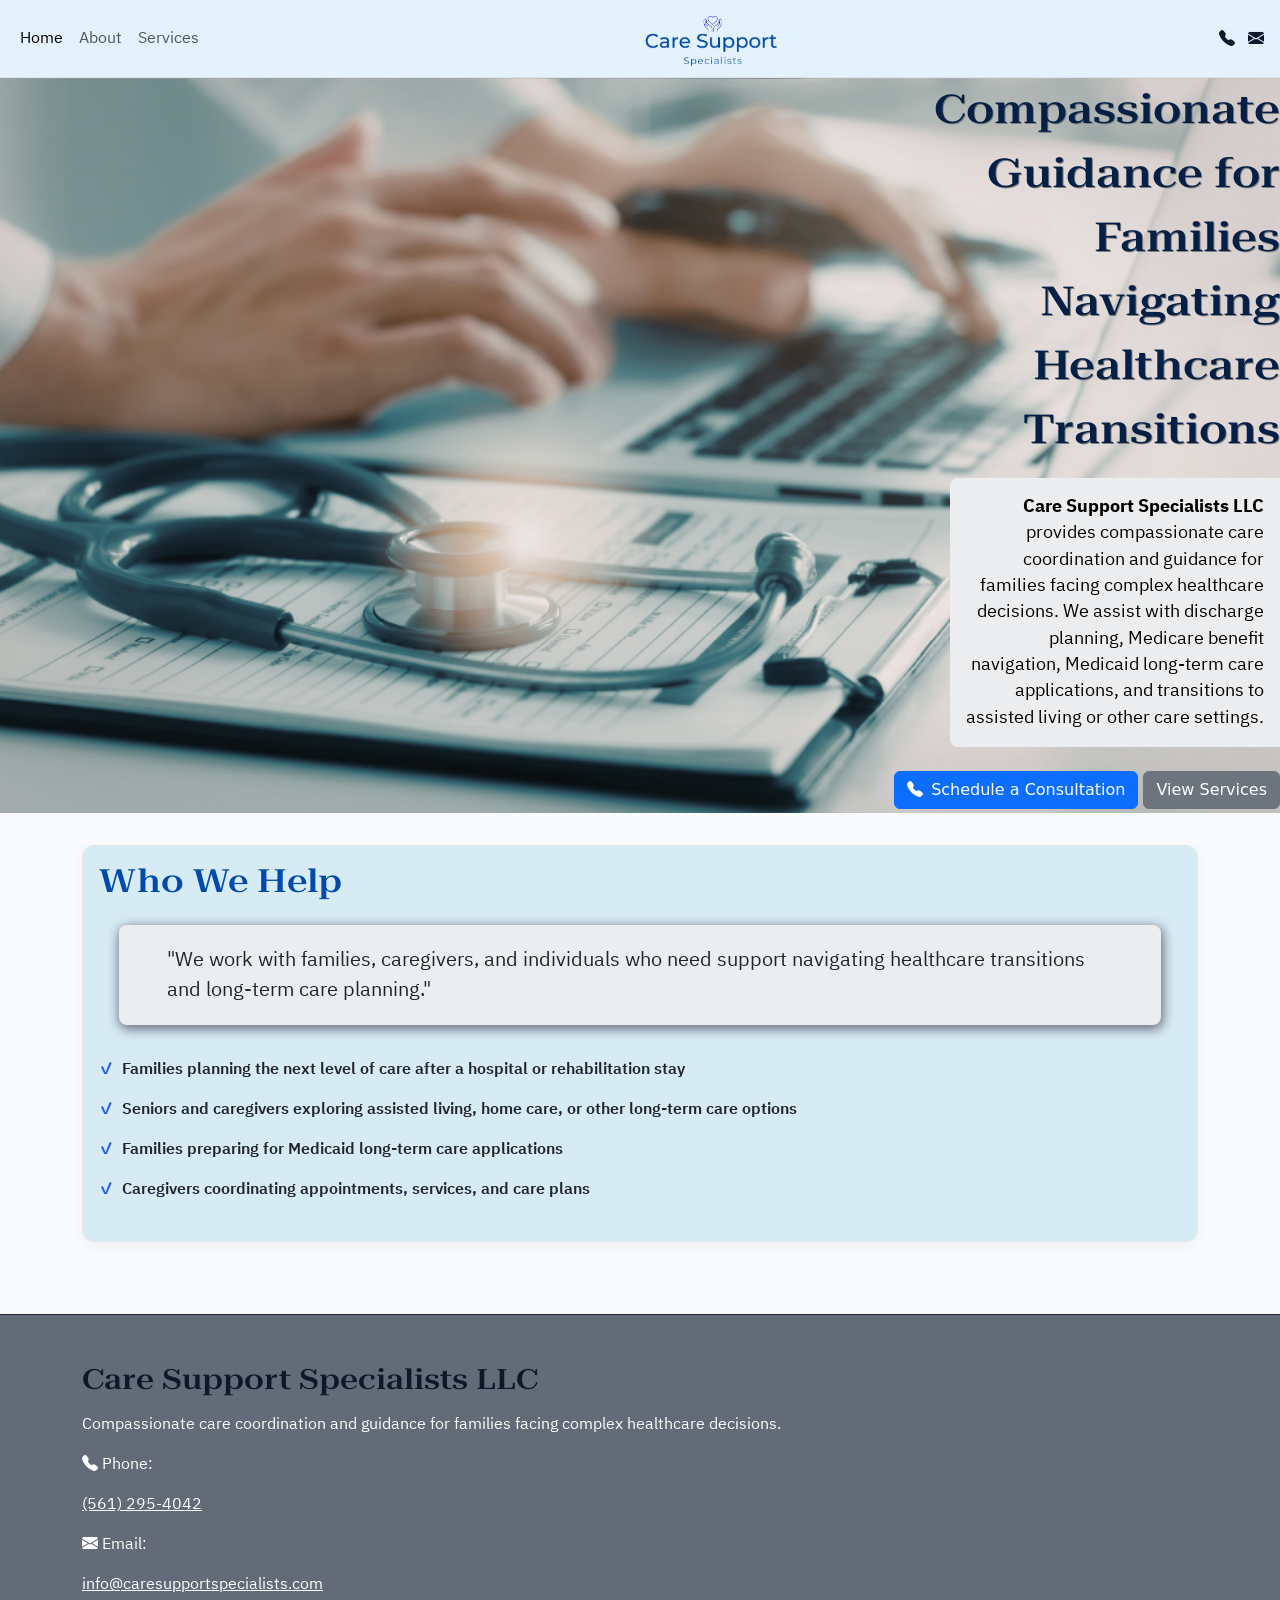
==== commit 1ee8d550: "Locking down base styles. Typography and layout changes" ====
--- a/docs/index.html
+++ b/docs/index.html
@@ -9,7 +9,7 @@
   <!-- google fonts -->
   <link rel="preconnect" href="https://fonts.googleapis.com">
   <link rel="preconnect" href="https://fonts.gstatic.com" crossorigin>
-  <link href="https://fonts.googleapis.com/css2?family=Noto+Kufi+Arabic:wght@100..900&family=Roboto+Serif:ital,opsz,wdth,wght,GRAD@0,8..144,140.8,564,-50;1,8..144,140.8,564,-50&display=swap" rel="stylesheet">
+  <link href="https://fonts.googleapis.com/css2?family=IBM+Plex+Sans+Devanagari:wght@100;200;300;400;500;600;700&family=Noto+Kufi+Arabic:wght@100..900&family=Roboto+Serif:ital,opsz,wdth,wght,GRAD@0,8..144,140.8,564,-50;1,8..144,140.8,564,-50&display=swap" rel="stylesheet">
   <link
     rel="stylesheet"
     href="https://cdnjs.cloudflare.com/ajax/libs/animate.css/4.1.1/animate.min.css"
@@ -101,11 +101,19 @@
       <p>Compassionate care coordination and guidance for families facing complex healthcare decisions.</p>
       <p>
         <i class="bi bi-telephone-fill"></i>
-        <strong>Phone:</strong><a href="tel:15612954042">(561) 295-4042</a>
+        Phone:
+      </p>
+      <p>
+        <a href="tel:15612954042">(561) 295-4042</a>
       </p>
       <p>
         <i class="bi bi-envelope-fill"></i>
-        <strong>Email:</strong><a href="mailto:info@caresupportspecialists.com">info@caresupportspecialists.com</a>
+        Email:
+      </p>
+      <p>
+        <a href="mailto:info@caresupportspecialists.
+        com">info@caresupportspecialists.com</a>
+      </p>
       </p>
       <!-- <p>
         <i class="bi bi-geo-alt-fill"></i>
--- a/docs/assets/css/styles.css
+++ b/docs/assets/css/styles.css
@@ -10,7 +10,6 @@
 }
 
 body {
-  line-height: 1.6;
   background-color: #f8fafc;
 }
 
@@ -67,22 +66,18 @@
   font-variation-settings:
     "wdth" 140,
     "GRAD" -50;
-    text-shadow: 1px 1px gray;
 }
 
 li {
-  font-family: "Noto Kufi Arabic", sans-serif;
+  font-family: "IBM Plex Sans Devanagari", sans-serif;
   font-optical-sizing: auto;
-  font-weight: 300;
   font-style: normal;
 }
 
 p {
   margin-bottom: 1rem;
-  max-width: 65ch;
-  font-family: "Noto Kufi Arabic", sans-serif;
+  font-family: "IBM Plex Sans Devanagari", sans-serif;
   font-optical-sizing: auto;
-  font-weight: 300;
   font-style: normal;
 }
 
@@ -144,13 +139,19 @@
 .hero p {
   font-size: 1.1rem;
   margin-bottom: 1.5rem;
-  background:linear-gradient(338deg, rgb(249, 252, 255) 0%, rgb(90 90 122) 100%);
-  opacity: 70%;
+  background: #ecedee;
+  opacity: 100%;
   border-radius: 0.5rem 0rem 0rem 0.5rem;
   color: black;
   padding: 1rem;
-  opacity: 0.9;
-  max-width: 78ch;
+  max-width: 30ch;
+  font-family: "IBM Plex Sans Devanagari", sans-serif ;
+}
+
+@media (max-width: 768px) {
+  .hero p {
+    max-width: 20ch;
+  }
 }
 /* End Home Page Overrides */
 
@@ -160,14 +161,24 @@
   background-image: url('../images/medicalStockSeries/2.png');
   background-position: center;
   background-size: cover;
+  height: 400px;
   padding: 2rem 0;
-  display: grid;
-  justify-content: center;
+  /* display: grid; */
+  /* justify-content: center; */
   margin-bottom: 2rem;
 }
 
 .banner h1{
-  margin-right: 1rem;
+  /* margin-right: 1rem; */
+  max-width: 20ch;
+  line-height: 3.5rem;
+}
+
+@media (max-width: 320px) {
+  .banner h1 {
+    line-height: 2.5rem;
+    max-width: 18ch;
+  }
 }
 
 .banner p {
@@ -226,22 +237,38 @@
 .services-main-header {
   display: flex;
   align-items: center;
-  justify-content: space-around;
+  gap: 0.75rem;
+  width: 100%;
+  margin-bottom: 2rem;
+}
+
+.services-main-header h1 {
+  margin: 0;
+  white-space: nowrap;
+}
+
+.services-divider-wrap {
+  min-width: 0;
   overflow: hidden;
-}
-
-.services-main-header h1{
-  margin-bottom: 0;
-}
-
-.services-main-header img {
-  margin-left: 5rem;
-}
-
-@media (max-width: 768px){
-  .services-main-header img {
-    padding-top: 0.8rem;
-    margin-left: 0.5rem;
+  display: flex;
+  align-items: center;
+}
+
+.services-divider {
+  display: block;
+}
+
+@media (min-width: 768px) and (max-width: 991.98px) {
+  .services-main-header {
+    gap: 0.5rem;
+  }
+
+  .services-main-header h1 {
+    font-size: 2.1rem;
+  }
+
+  .services-divider {
+    min-width: 250px;
   }
 }
 
@@ -269,9 +296,8 @@
   border-radius: 0.5rem;
   padding: 20px;
   margin: 20px;
-  font-weight: bold;
-  box-shadow: 2px 2px #636a78;
-  font-family: "Roboto Serif", serif;
+  box-shadow: 1px 3px 12px 1px #636a78;
+  font-family: "IBM Plex Sans Devanagari", sans-serif;
   font-size: 20px;
 }
 
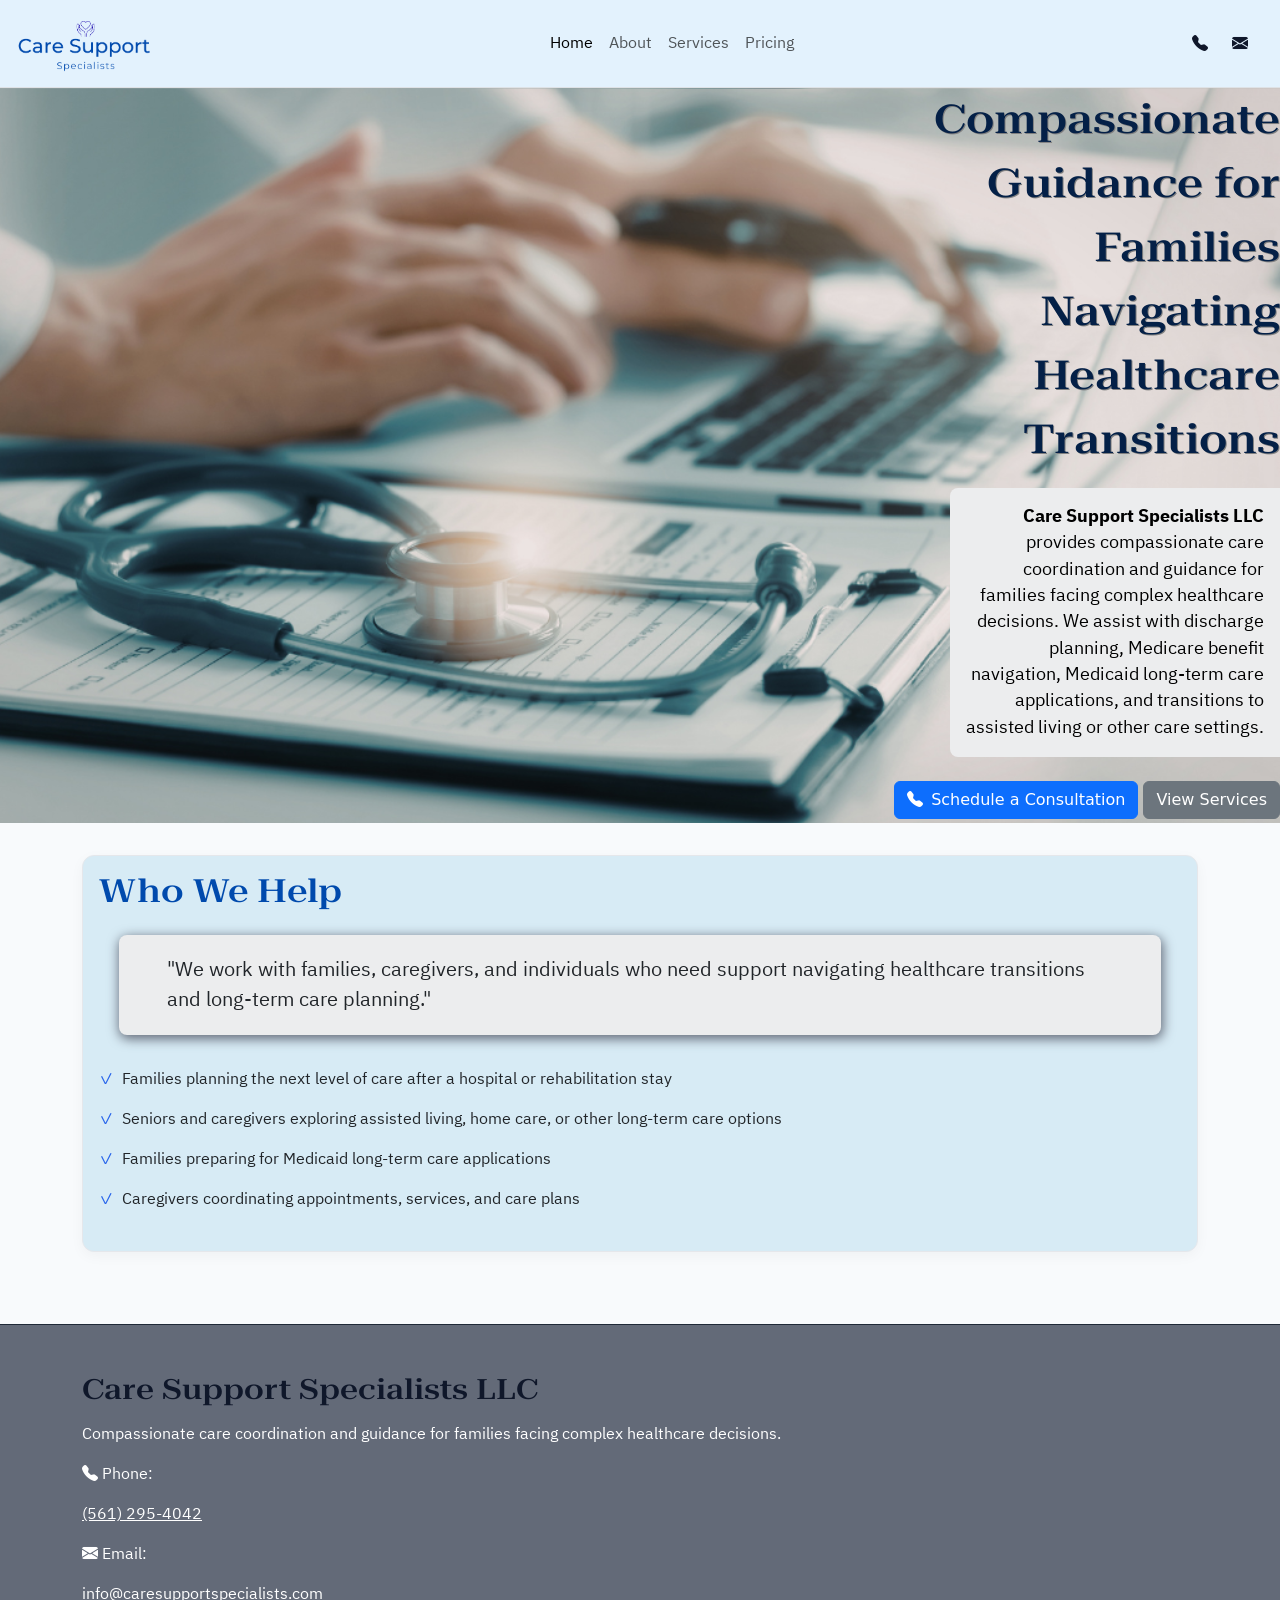
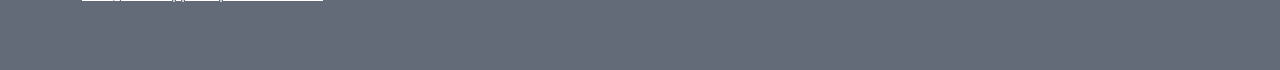
==== commit 7f0b2bb9: "Made Pricing page" ====
--- a/docs/index.html
+++ b/docs/index.html
@@ -19,44 +19,38 @@
 </head>
 <body>
   <header class="site-header sticky-top">
-    <nav class="navbar navbar-expand-lg custom-navbar border-bottom border-body ">
-      <div class="container-fluid d-flex justify-content-between align-items-center">
+    <nav class="navbar navbar-expand-lg custom-navbar border-bottom">
+      <div class="container-fluid d-flex align-items-center">
 
-        <div class="order-1">
+        <a class="navbar-brand me-auto" href="index.html">
+          <img src="assets/images/logo/careSupportSpecialistWordmarkLogo.png" alt="Logo" class="brand-logo">
+        </a>
+
+        <div class="d-flex align-items-center order-lg-3">
+          <div class="nav-phone-icon me-3">
+            <a href="tel:15612954042" class="nav-link"><i class="bi bi-telephone-fill"></i></a>
+          </div>
+          <div class="nav-mail-icon me-3">
+            <a href="mailto:info@caresupportspecialists.com" class="nav-link"><i class="bi bi-envelope-fill"></i></a>
+          </div>
           <button class="navbar-toggler" type="button" data-bs-toggle="collapse" data-bs-target="#mainNav">
             <span class="navbar-toggler-icon"></span>
           </button>
-
-          <div class="collapse navbar-collapse" id="mainNav">
-            <ul class="navbar-nav">
-              <li class="nav-item"><a class="nav-link active" href="index.html">Home</a></li>
-              <li class="nav-item"><a class="nav-link" href="about.html">About</a></li>
-              <li class="nav-item"><a class="nav-link" href="services.html">Services</a></li>
-            </ul>
-          </div>
         </div>
 
-        <div class="order-2">
-          <a class="navbar-brand mx-0" href="index.html">
-            <img src="assets/images/logo/careSupportSpecialistWordmarkLogo.png" alt="Logo" class="brand-logo">
-          </a>
+        <div class="collapse navbar-collapse justify-content-center order-lg-2" id="mainNav">
+          <ul class="navbar-nav">
+            <li class="nav-item"><a class="nav-link active" href="index.html">Home</a></li>
+            <li class="nav-item"><a class="nav-link" href="about.html">About</a></li>
+            <li class="nav-item"><a class="nav-link" href="services.html">Services</a></li>
+            <li class="nav-item"><a class="nav-link" href="pricing.html">Pricing</a></li>
+          </ul>
         </div>
 
-        <div class="order-3">
-          <div class="nav-phone-icon">
-            <a href="tel:15612954042" class="nav-link">
-              <i class="bi bi-telephone-fill" title="Call Now"></i>
-            </a>
-          </div>
-          <div class="nav-mail-icon">
-            <a href="mailto:info@caresupportspecialists.com" class="nav-link">
-              <i class="bi bi-envelope-fill" title="Email Us"></i>
-            </a>
-          </div>
-        </div>
       </div>
     </nav>
   </header>
+
 
   <section class="hero">
     <div class="d-flex flex-column align-items-end justify-content-center text-end">
@@ -79,7 +73,7 @@
       <div class="col-xxl-12 col-xl-12 col-md-12 col-sm-12 col-12 mb-4">
         <div class="card">
           <div class="card-body">
-            <h2 class="card-title">Who We Help</h2>
+            <h2>Who We Help</h2>
             <p class="speech-bubble px-lg-5 px-md-5 mb-4 mt-4">
               "We work with families, caregivers, and individuals who need support navigating healthcare transitions and long-term care planning."
             </p>
--- a/docs/assets/css/styles.css
+++ b/docs/assets/css/styles.css
@@ -280,12 +280,7 @@
   color: #ffffff;
   background-color: #0f172a;
 }
-
-.card-body ul{
-  list-style-type: none;
-  padding-left: 0;
-  font-weight: 600;
-}
+pricing-second-section-list
 
 .card-body h2, h3{
   color: #004aad
@@ -337,4 +332,23 @@
   line-height: 2.5rem;
 }
 
-/* End Services Page Overrides */+/* End Services Page Overrides */
+
+/* Pricing Page Overrides */
+
+.pricing-first-header-section {
+  background-color: #eef1f8;
+  padding: 1rem;
+  margin-bottom: 1rem;
+}
+
+.pricing-header-img {
+  width: 100%;
+  object-fit: cover;
+  object-position: center;
+}
+
+.pricing-second-section-list{
+  list-style-type: disc;
+}
+/* End Pricing Page Overrides */
